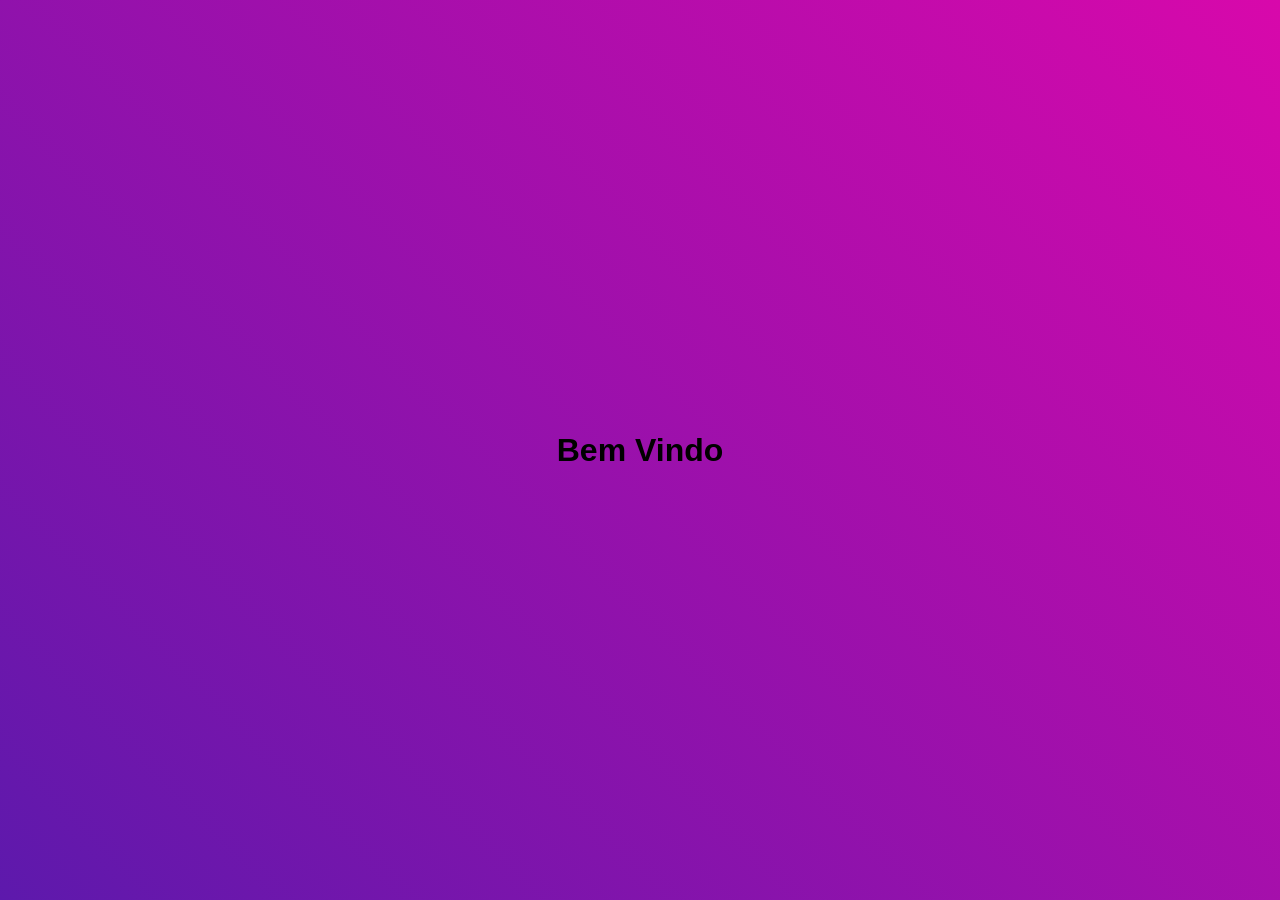
==== index.html @ 2e6e0237 "Atualização 1.0" ====
<!DOCTYPE html>
<html lang="pt-br">

<head>
    <meta charset="UTF-8">
    <meta name="viewport" content="width=device-width, initial-scale=1.0">
    <title>Pagina Inicial</title>
    <link rel="stylesheet" href="style.css">
</head>

<body>
    <h1>Bem Vindo</h1>
</body>

</html>
---- style.css ----
* {
    margin: 0;
    padding: 0;
    box-sizing: border-box;
}

body {
    width: 100%;
    height: 100vh;
    background: linear-gradient(45deg, #5d19ac, #d808ab);

    display: flex;
    justify-content: center;
    align-items: center;
    flex-direction: column;

    font-family: Verdana, Geneva, Tahoma, sans-serif;
}

.container {
    width: 60%;
    height: 80vh;
    background: #FFF;
    border-radius: 2rem;
}

form {
    width: 80%;
}

div {
    display: flex;
    justify-content: center;
    align-items: center;
    flex-direction: column;
    margin: 1rem;
}

input {
    width: 80%;
    margin: 1rem;
    padding: 1rem;
    border-radius: 0.5rem;
    border-style: none;
    background: rgba(226, 226, 226, 0.3);
    outline: none;
    border-color: transparent;
}

input::placeholder {
    opacity: 1;
    text-align: center;
}

button {
    width: 80%;
    padding: 1rem;
    border-radius: 0.5rem;
    border-style: none;
    cursor: pointer;

    background: linear-gradient(-45deg, #5d19ac, #d808ab);
    color: #FFF;
}

button:hover {
    background: linear-gradient(-45deg, #7700ff, #ff00c8);
    font-weight: bold;
}
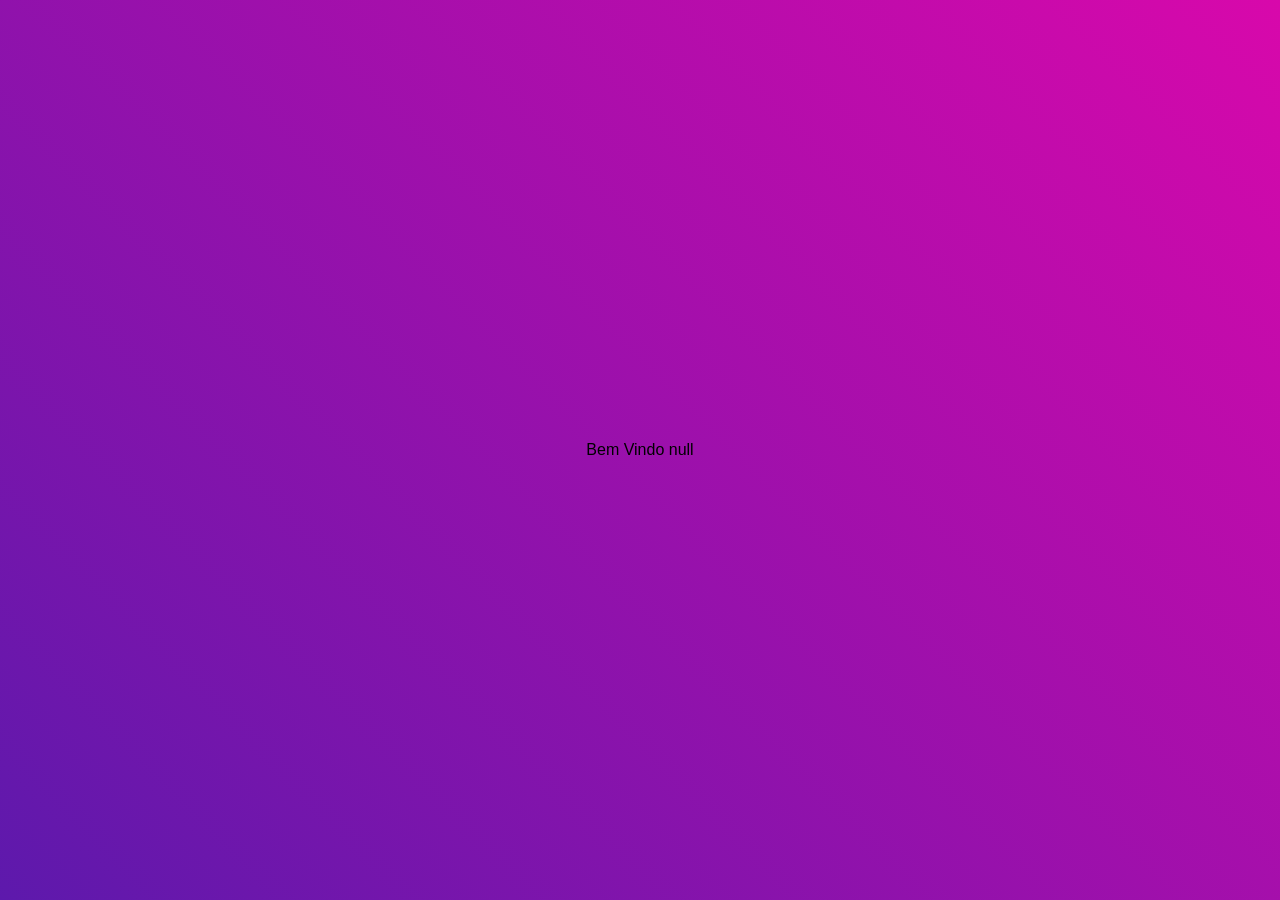
==== commit 11811029: "Atualização 1.2 Acresentado nome do usuario ao Bem-Vindo no index.html" ====
--- a/index.html
+++ b/index.html
@@ -7,9 +7,9 @@
     <title>Pagina Inicial</title>
     <link rel="stylesheet" href="style.css">
 </head>
-
+    <p id="nome"></p>
 <body>
-    <h1>Bem Vindo</h1>
+    <script src="script.js" onload="Hello()"></script>
 </body>
 
 </html>
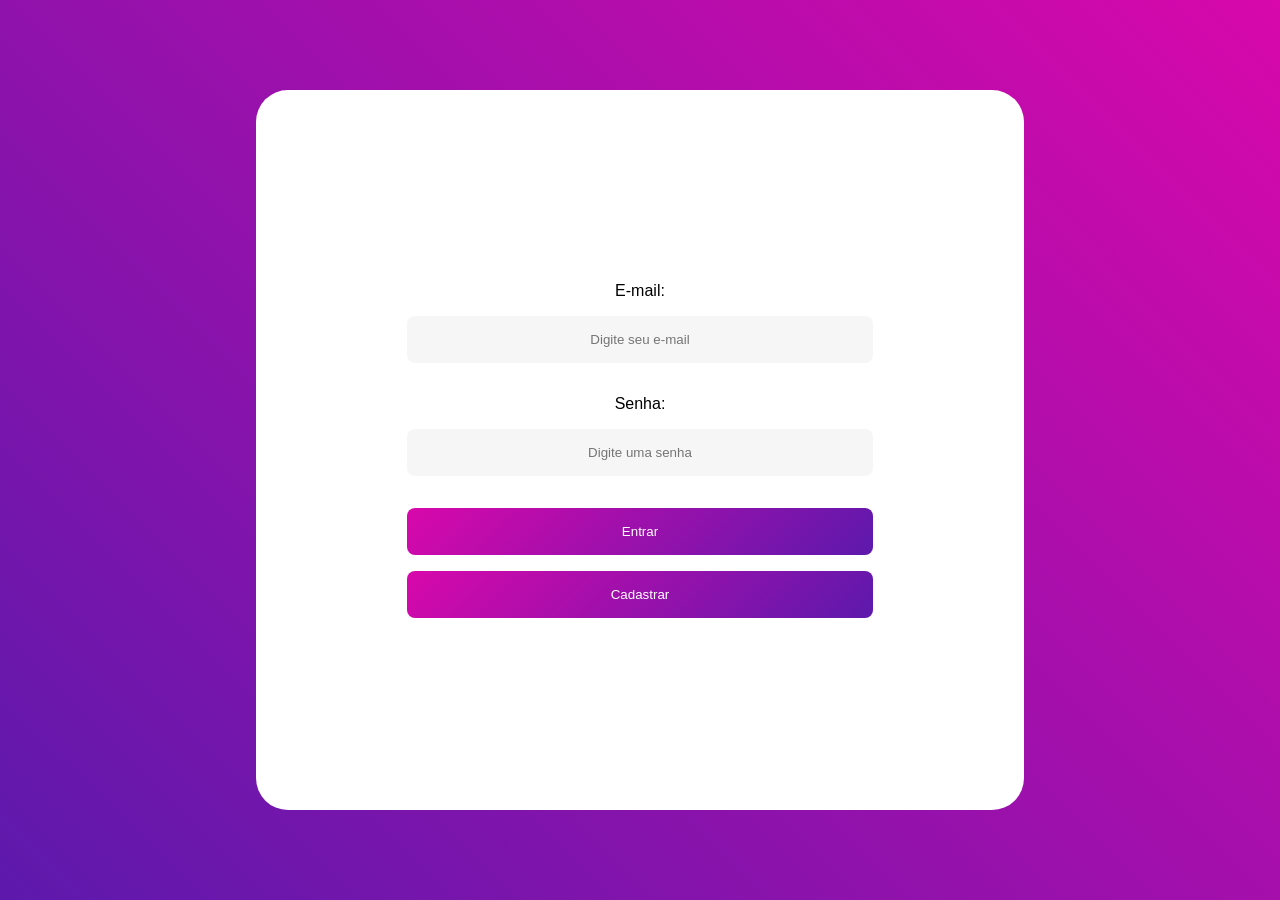
==== commit 32ea69cd: "Atualização 1.3" ====
--- a/index.html
+++ b/index.html
@@ -4,12 +4,31 @@
 <head>
     <meta charset="UTF-8">
     <meta name="viewport" content="width=device-width, initial-scale=1.0">
-    <title>Pagina Inicial</title>
+    <title>Login</title>
     <link rel="stylesheet" href="style.css">
 </head>
-    <p id="nome"></p>
+
 <body>
-    <script src="script.js" onload="Hello()"></script>
+    <div class="container">
+        <form onsubmit="acesso(); return false;">
+            <div>
+                <label>E-mail:</label>
+                <input type="email" placeholder="Digite seu e-mail" id="email" required>
+            </div>
+            <div>
+                <label>Senha:</label>
+                <input type="password" placeholder="Digite uma senha" id="password" required maxlength="16">
+            </div>
+            <div>
+                <button onclick="acesso()">Entrar</button>
+            </div>
+            <div>
+                <button onclick="IrRegistro()">Cadastrar</button>
+            </div>
+        </form>
+    </div>
+
+    <script src="script.js"></script>
 </body>
 
 </html>
--- a/style.css
+++ b/style.css
@@ -4,7 +4,7 @@
     box-sizing: border-box;
 }
 
-body {
+body{
     width: 100%;
     height: 100vh;
     background: linear-gradient(45deg, #5d19ac, #d808ab);
